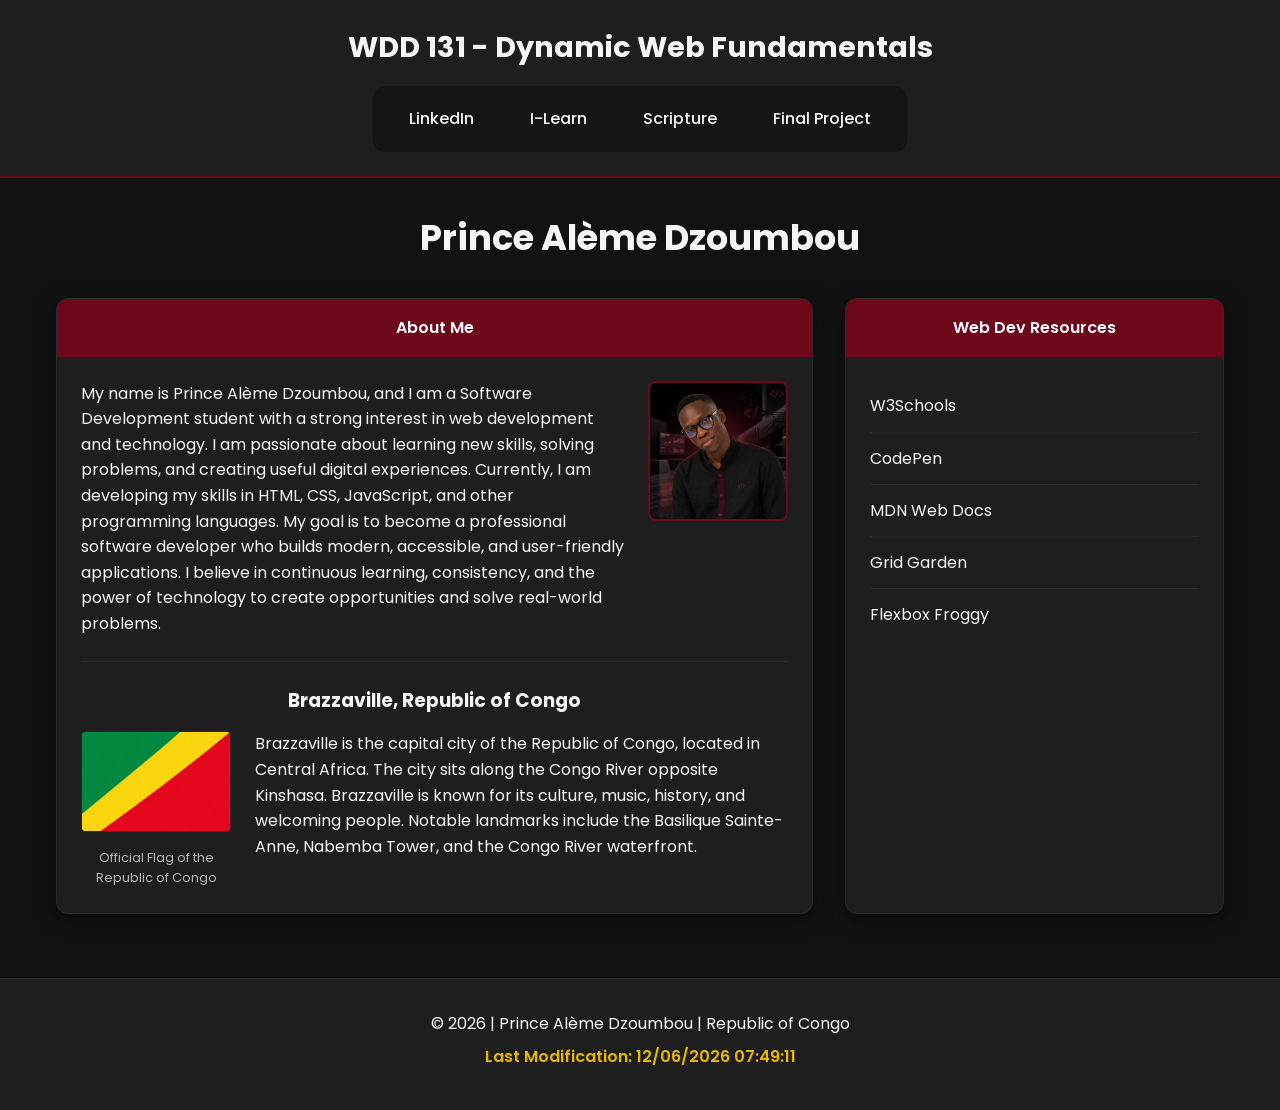
==== index.html @ 0f13c140 "Home Page" ====
<!DOCTYPE html>
<html lang="en">
<head>
    <meta charset="UTF-8">
    <meta name="viewport" content="width=device-width, initial-scale=1.0">

    <meta name="description" content="WDD 131 Dynamic Web Fundamentals Home Page">
    <meta name="author" content="Prince Alème Dzoumbou">

    <title>WDD 131 - Dynamic Web Fundamentals - Prince Alème Dzoumbou</title>

    <link rel="stylesheet" href="styles/base.css">
    <script src="scripts/getdates.js" defer></script>
</head>

<body>

    <header>
        <h1>
            <span id="course-title">WDD 131 - Dynamic Web Fundamentals</span>
        </h1>

        <nav>
            <a href="https://www.linkedin.com/" target="_blank">LinkedIn</a>
            <a href="https://byui.instructure.com/" target="_blank">I-Learn</a>
            <a href="https://www.churchofjesuschrist.org/study/scriptures" target="_blank">Scripture</a>
            <a href="#">Final Project</a>
        </nav>
    </header>

    <main class="container">

        <h2 class="profile-title">Prince Alème Dzoumbou</h2>

        <div class="grid-layout">

            <section class="card about-card">

                <div class="card-header">About Me</div>

                <div class="card-content">

                    <div class="bio-block">

                        <p>
                            My name is Prince Alème Dzoumbou, and I am a Software Development student
                            with a strong interest in web development and technology. I am passionate
                            about learning new skills, solving problems, and creating useful digital
                            experiences.

                            Currently, I am developing my skills in HTML, CSS, JavaScript, and other
                            programming languages. My goal is to become a professional software developer
                            who builds modern, accessible, and user-friendly applications.

                            I believe in continuous learning, consistency, and the power of technology
                            to create opportunities and solve real-world problems.
                        </p>

                        <img
                            src="./images/profile.webp"
                            alt="Portrait of Prince Alème Dzoumbou"
                            class="profile-img">
                    </div>

                    <hr>

                    <div class="location-block">

                        <h3>Brazzaville, Republic of Congo</h3>

                        <div class="location-details">

                            <figure class="flag-container">

                                <img
                                    src="images/flag.png"
                                    alt="Official flag of the Republic of Congo">

                                <figcaption>
                                    Official Flag of the Republic of Congo
                                </figcaption>

                            </figure>

                            <p>
                                Brazzaville is the capital city of the Republic of Congo, located in
                                Central Africa. The city sits along the Congo River opposite Kinshasa.
                                Brazzaville is known for its culture, music, history, and welcoming
                                people. Notable landmarks include the Basilique Sainte-Anne,
                                Nabemba Tower, and the Congo River waterfront.
                            </p>

                        </div>

                    </div>

                </div>

            </section>

            <aside class="card resources-card">

                <div class="card-header">Web Dev Resources</div>

                <div class="card-content">

                    <ul class="resources-list">

                        <li>
                            <a href="https://www.w3schools.com/" target="_blank">
                                W3Schools
                            </a>
                        </li>

                        <li>
                            <a href="https://codepen.io/" target="_blank">
                                CodePen
                            </a>
                        </li>

                        <li>
                            <a href="https://developer.mozilla.org/" target="_blank">
                                MDN Web Docs
                            </a>
                        </li>

                        <li>
                            <a href="https://cssgridgarden.com/" target="_blank">
                                Grid Garden
                            </a>
                        </li>

                        <li>
                            <a href="https://flexboxfroggy.com/" target="_blank">
                                Flexbox Froggy
                            </a>
                        </li>

                    </ul>

                </div>

            </aside>

        </div>

    </main>

    <footer>

        <p>
            © <span id="currentyear"></span> |
            Prince Alème Dzoumbou |
            Republic of Congo
        </p>

        <p id="lastModified"></p>

    </footer>

</body>
</html>
---- styles/base.css ----
@import url('https://fonts.googleapis.com/css2?family=Poppins:wght@300;400;600;700&display=swap');

:root {
    --bg-main: #121212;
    --bg-card: #1e1e1e;
    --primary-burgundy: #6d071a;
    --light-burgundy: #a31d3d;
    --text-main: #f5f5f5;
    --text-muted: #b3b3b3;
    --border-color: #2a2a2a;
    --radius: 12px;
    --transition: all .3s ease;
}

* {
    margin: 0;
    padding: 0;
    box-sizing: border-box;
}

html {
    scroll-behavior: smooth;
}

body {
    font-family: 'Poppins', sans-serif;
    background-color: var(--bg-main);
    color: var(--text-main);
    line-height: 1.6;
}

img {
    max-width: 100%;
    height: auto;
}

/* HEADER */

header {
    background-color: var(--bg-card);
    border-bottom: 2px solid var(--primary-burgundy);
    padding: 1.5rem 1rem;
    text-align: center;
}

header h1 {
    margin-bottom: 1rem;
    font-size: 1.8rem;
}

/* NAVIGATION */

nav {
    display: flex;
    justify-content: center;
    gap: 2rem;
    background-color: rgba(0, 0, 0, .3);
    padding: .75rem 1.5rem;
    border-radius: var(--radius);
    width: max-content;
    margin: auto;
}

nav a {
    text-decoration: none;
    color: var(--text-main);
    font-weight: 500;
    padding: .5rem .75rem;
    border-radius: 6px;
    transition: var(--transition);
}

nav a:hover {
    background-color: var(--primary-burgundy);
    color: white;
}

nav a:focus {
    outline: 2px solid white;
    outline-offset: 3px;
}

/* MAIN */

.container {
    max-width: 1200px;
    margin: 2rem auto;
    padding: 0 1rem;
}

.profile-title {
    text-align: center;
    margin-bottom: 2rem;
    font-size: 2.2rem;
}

.grid-layout {
    display: grid;
    grid-template-columns: 2fr 1fr;
    gap: 2rem;
}

/* CARDS */

.card {
    background-color: var(--bg-card);
    border: 1px solid var(--border-color);
    border-radius: var(--radius);
    overflow: hidden;
    box-shadow: 0 4px 20px rgba(0,0,0,.5);
    transition: transform .3s ease;
}

.card:hover {
    transform: translateY(-3px);
}

.card-header {
    background-color: var(--primary-burgundy);
    color: white;
    padding: 1rem;
    text-align: center;
    font-weight: 600;
}

.card-content {
    padding: 1.5rem;
}

/* ABOUT */

.bio-block {
    display: flex;
    gap: 1.5rem;
    align-items: flex-start;
}

.profile-img {
    width: 140px;
    border-radius: 8px;
    border: 2px solid var(--primary-burgundy);
}

hr {
    border: 0;
    height: 1px;
    background-color: var(--border-color);
    margin: 1.5rem 0;
}

/* COUNTRY */

.location-block h3 {
    text-align: center;
    margin-bottom: 1rem;
}

.location-details {
    display: flex;
    gap: 1.5rem;
}

.flag-container {
    width: 150px;
    flex-shrink: 0;
    text-align: center;
}

.flag-container img {
    border-radius: 4px;
    border: 1px solid var(--border-color);
}

figcaption {
    margin-top: .5rem;
    font-size: .8rem;
    color: var(--text-muted);
}

/* RESOURCES */

.resources-list {
    list-style: none;
}

.resources-list li {
    border-bottom: 1px solid var(--border-color);
}

.resources-list li:last-child {
    border-bottom: none;
}

.resources-list a {
    display: block;
    padding: .8rem 0;
    color: var(--text-main);
    text-decoration: none;
    transition: var(--transition);
}

.resources-list a:hover {
    color: var(--light-burgundy);
    padding-left: 6px;
}

.resources-list a:focus {
    outline: 2px solid white;
    outline-offset: 3px;
}

/* FOOTER */

footer {
    margin-top: 4rem;
    text-align: center;
    padding: 2rem 1rem;
    background-color: var(--bg-card);
    border-top: 1px solid var(--border-color);
}

footer p {
    margin-bottom: .5rem;
}

#lastModified {
    color: #e6b800;
    font-weight: 600;
}

/* MOBILE */

@media (max-width: 768px) {

    nav {
        flex-direction: column;
        width: 100%;
        gap: .5rem;
    }

    .grid-layout {
        grid-template-columns: 1fr;
    }

    .bio-block,
    .location-details {
        flex-direction: column;
        align-items: center;
        text-align: center;
    }
}
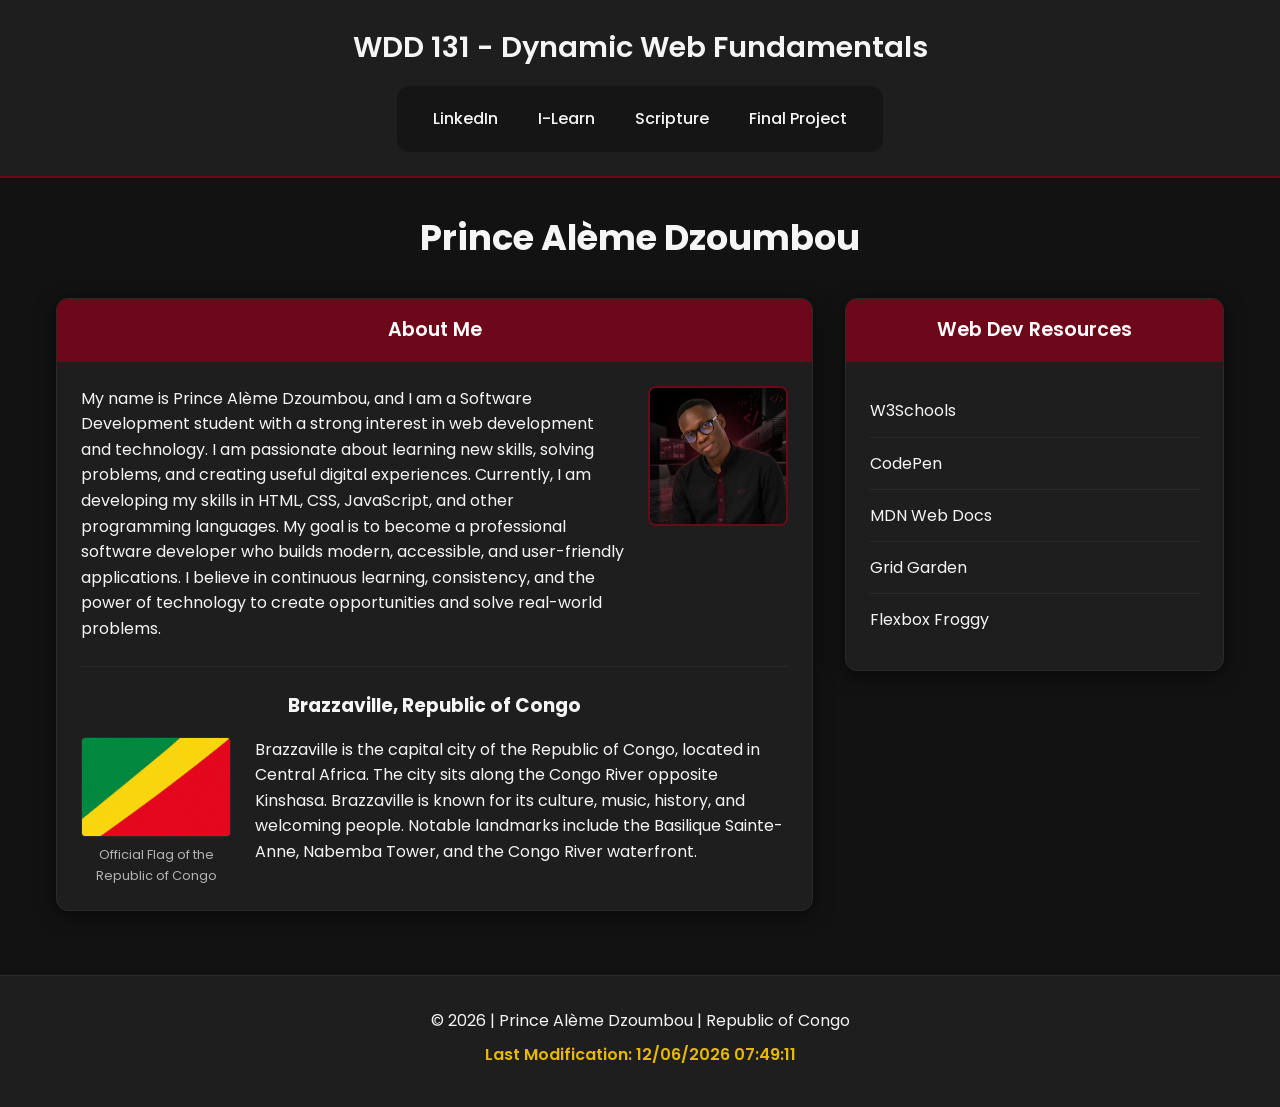
==== commit 8d3a2d48: "Home Page" ====
--- a/index.html
+++ b/index.html
@@ -4,62 +4,74 @@
     <meta charset="UTF-8">
     <meta name="viewport" content="width=device-width, initial-scale=1.0">
 
-    <meta name="description" content="WDD 131 Dynamic Web Fundamentals Home Page">
+    <meta name="description" content="Learn about Prince Alème Dzoumbou, a Software Development student from the Republic of Congo, and explore web development resources.">
     <meta name="author" content="Prince Alème Dzoumbou">
 
     <title>WDD 131 - Dynamic Web Fundamentals - Prince Alème Dzoumbou</title>
 
+    <link rel="preconnect" href="https://fonts.googleapis.com">
+    <link rel="preconnect" href="https://fonts.gstatic.com" crossorigin>
+    <link href="https://fonts.googleapis.com/css2?family=Poppins:wght@300;400;600;700&display=swap" rel="stylesheet">
+
     <link rel="stylesheet" href="styles/base.css">
+
     <script src="scripts/getdates.js" defer></script>
 </head>
 
 <body>
 
     <header>
-        <h1>
+        <p class="course-heading">
             <span id="course-title">WDD 131 - Dynamic Web Fundamentals</span>
-        </h1>
+        </p>
 
         <nav>
-            <a href="https://www.linkedin.com/" target="_blank">LinkedIn</a>
-            <a href="https://byui.instructure.com/" target="_blank">I-Learn</a>
-            <a href="https://www.churchofjesuschrist.org/study/scriptures" target="_blank">Scripture</a>
+            <a href="https://www.linkedin.com/" target="_blank" rel="noopener noreferrer">LinkedIn</a>
+            <a href="https://byui.instructure.com/" target="_blank" rel="noopener noreferrer">I-Learn</a>
+            <a href="https://www.churchofjesuschrist.org/study/scriptures" target="_blank" rel="noopener noreferrer">Scripture</a>
             <a href="#">Final Project</a>
         </nav>
     </header>
 
     <main class="container">
 
-        <h2 class="profile-title">Prince Alème Dzoumbou</h2>
+        <h1 class="profile-title">Prince Alème Dzoumbou</h1>
 
         <div class="grid-layout">
 
             <section class="card about-card">
 
-                <div class="card-header">About Me</div>
+                <h2 class="card-header">About Me</h2>
 
                 <div class="card-content">
 
                     <div class="bio-block">
 
                         <p>
-                            My name is Prince Alème Dzoumbou, and I am a Software Development student
-                            with a strong interest in web development and technology. I am passionate
-                            about learning new skills, solving problems, and creating useful digital
-                            experiences.
+                            My name is Prince Alème Dzoumbou, and I am a Software
+                            Development student with a strong interest in web
+                            development and technology. I am passionate about
+                            learning new skills, solving problems, and creating
+                            useful digital experiences.
 
-                            Currently, I am developing my skills in HTML, CSS, JavaScript, and other
-                            programming languages. My goal is to become a professional software developer
-                            who builds modern, accessible, and user-friendly applications.
+                            Currently, I am developing my skills in HTML, CSS,
+                            JavaScript, and other programming languages. My goal
+                            is to become a professional software developer who
+                            builds modern, accessible, and user-friendly applications.
 
-                            I believe in continuous learning, consistency, and the power of technology
-                            to create opportunities and solve real-world problems.
+                            I believe in continuous learning, consistency, and
+                            the power of technology to create opportunities and
+                            solve real-world problems.
                         </p>
 
                         <img
-                            src="./images/profile.webp"
+                            src="images/profile.webp"
                             alt="Portrait of Prince Alème Dzoumbou"
-                            class="profile-img">
+                            class="profile-img"
+                            width="140"
+                            height="140"
+                        >
+
                     </div>
 
                     <hr>
@@ -74,7 +86,9 @@
 
                                 <img
                                     src="images/flag.png"
-                                    alt="Official flag of the Republic of Congo">
+                                    alt="Official flag of the Republic of Congo"
+                                    width="150"
+                                >
 
                                 <figcaption>
                                     Official Flag of the Republic of Congo
@@ -83,11 +97,13 @@
                             </figure>
 
                             <p>
-                                Brazzaville is the capital city of the Republic of Congo, located in
-                                Central Africa. The city sits along the Congo River opposite Kinshasa.
-                                Brazzaville is known for its culture, music, history, and welcoming
-                                people. Notable landmarks include the Basilique Sainte-Anne,
-                                Nabemba Tower, and the Congo River waterfront.
+                                Brazzaville is the capital city of the Republic
+                                of Congo, located in Central Africa. The city
+                                sits along the Congo River opposite Kinshasa.
+                                Brazzaville is known for its culture, music,
+                                history, and welcoming people. Notable landmarks
+                                include the Basilique Sainte-Anne, Nabemba Tower,
+                                and the Congo River waterfront.
                             </p>
 
                         </div>
@@ -98,40 +114,40 @@
 
             </section>
 
-            <aside class="card resources-card">
+            <section class="card resources-card">
 
-                <div class="card-header">Web Dev Resources</div>
+                <h2 class="card-header">Web Dev Resources</h2>
 
                 <div class="card-content">
 
                     <ul class="resources-list">
 
                         <li>
-                            <a href="https://www.w3schools.com/" target="_blank">
+                            <a href="https://www.w3schools.com/" target="_blank" rel="noopener noreferrer">
                                 W3Schools
                             </a>
                         </li>
 
                         <li>
-                            <a href="https://codepen.io/" target="_blank">
+                            <a href="https://codepen.io/" target="_blank" rel="noopener noreferrer">
                                 CodePen
                             </a>
                         </li>
 
                         <li>
-                            <a href="https://developer.mozilla.org/" target="_blank">
+                            <a href="https://developer.mozilla.org/" target="_blank" rel="noopener noreferrer">
                                 MDN Web Docs
                             </a>
                         </li>
 
                         <li>
-                            <a href="https://cssgridgarden.com/" target="_blank">
+                            <a href="https://cssgridgarden.com/" target="_blank" rel="noopener noreferrer">
                                 Grid Garden
                             </a>
                         </li>
 
                         <li>
-                            <a href="https://flexboxfroggy.com/" target="_blank">
+                            <a href="https://flexboxfroggy.com/" target="_blank" rel="noopener noreferrer">
                                 Flexbox Froggy
                             </a>
                         </li>
@@ -140,7 +156,7 @@
 
                 </div>
 
-            </aside>
+            </section>
 
         </div>
 
--- a/styles/base.css
+++ b/styles/base.css
@@ -1,5 +1,3 @@
-@import url('https://fonts.googleapis.com/css2?family=Poppins:wght@300;400;600;700&display=swap');
-
 :root {
     --bg-main: #121212;
     --bg-card: #1e1e1e;
@@ -9,8 +7,9 @@
     --text-muted: #b3b3b3;
     --border-color: #2a2a2a;
     --radius: 12px;
-    --transition: all .3s ease;
-}
+    --transition: all 0.3s ease;
+}
+
 
 * {
     margin: 0;
@@ -22,8 +21,9 @@
     scroll-behavior: smooth;
 }
 
+
 body {
-    font-family: 'Poppins', sans-serif;
+    font-family: "Poppins", sans-serif;
     background-color: var(--bg-main);
     color: var(--text-main);
     line-height: 1.6;
@@ -34,7 +34,7 @@
     height: auto;
 }
 
-/* HEADER */
+/*HEADER*/
 
 header {
     background-color: var(--bg-card);
@@ -43,21 +43,25 @@
     text-align: center;
 }
 
-header h1 {
+.course-heading {
     margin-bottom: 1rem;
     font-size: 1.8rem;
-}
-
-/* NAVIGATION */
+    font-weight: 600;
+}
+
+/*NAVBAR*/
 
 nav {
     display: flex;
     justify-content: center;
-    gap: 2rem;
-    background-color: rgba(0, 0, 0, .3);
-    padding: .75rem 1.5rem;
+    align-items: center;
+    flex-wrap: wrap;
+    gap: 1rem;
+    background-color: rgba(0, 0, 0, 0.3);
+    padding: 0.75rem 1.5rem;
     border-radius: var(--radius);
-    width: max-content;
+    width: fit-content;
+    max-width: 100%;
     margin: auto;
 }
 
@@ -65,22 +69,26 @@
     text-decoration: none;
     color: var(--text-main);
     font-weight: 500;
-    padding: .5rem .75rem;
+    padding: 0.5rem 0.75rem;
     border-radius: 6px;
     transition: var(--transition);
 }
 
 nav a:hover {
     background-color: var(--primary-burgundy);
-    color: white;
-}
-
-nav a:focus {
-    outline: 2px solid white;
+    color: #ffffff;
+}
+
+nav a:focus-visible {
+    outline: 2px solid #ffffff;
     outline-offset: 3px;
 }
 
-/* MAIN */
+/*MAIN*/
+
+main {
+    width: 100%;
+}
 
 .container {
     max-width: 1200px;
@@ -94,21 +102,24 @@
     font-size: 2.2rem;
 }
 
+/*CSS GRID LAYOUT*/
+
 .grid-layout {
     display: grid;
     grid-template-columns: 2fr 1fr;
     gap: 2rem;
-}
-
-/* CARDS */
+    align-items: start;
+}
+
+/*CARDS*/
 
 .card {
     background-color: var(--bg-card);
     border: 1px solid var(--border-color);
     border-radius: var(--radius);
     overflow: hidden;
-    box-shadow: 0 4px 20px rgba(0,0,0,.5);
-    transition: transform .3s ease;
+    box-shadow: 0 4px 20px rgba(0, 0, 0, 0.5);
+    transition: transform 0.3s ease;
 }
 
 .card:hover {
@@ -117,9 +128,10 @@
 
 .card-header {
     background-color: var(--primary-burgundy);
-    color: white;
+    color: #ffffff;
     padding: 1rem;
     text-align: center;
+    font-size: 1.2rem;
     font-weight: 600;
 }
 
@@ -127,7 +139,7 @@
     padding: 1.5rem;
 }
 
-/* ABOUT */
+/*ABOUT ME*/
 
 .bio-block {
     display: flex;
@@ -135,11 +147,19 @@
     align-items: flex-start;
 }
 
+.bio-block p {
+    flex: 1;
+}
+
 .profile-img {
     width: 140px;
+    height: auto;
     border-radius: 8px;
     border: 2px solid var(--primary-burgundy);
-}
+    flex-shrink: 0;
+}
+
+/*DIVIDER*/
 
 hr {
     border: 0;
@@ -148,7 +168,7 @@
     margin: 1.5rem 0;
 }
 
-/* COUNTRY */
+/*COUNTRY*/
 
 .location-block h3 {
     text-align: center;
@@ -158,6 +178,11 @@
 .location-details {
     display: flex;
     gap: 1.5rem;
+    align-items: flex-start;
+}
+
+.location-details > p {
+    flex: 1;
 }
 
 .flag-container {
@@ -167,17 +192,20 @@
 }
 
 .flag-container img {
+    display: block;
+    width: 100%;
+    height: auto;
     border-radius: 4px;
     border: 1px solid var(--border-color);
 }
 
 figcaption {
-    margin-top: .5rem;
-    font-size: .8rem;
+    margin-top: 0.5rem;
+    font-size: 0.8rem;
     color: var(--text-muted);
 }
 
-/* RESOURCES */
+/*WEB DEVELOPMENT RESOURCES*/
 
 .resources-list {
     list-style: none;
@@ -193,7 +221,7 @@
 
 .resources-list a {
     display: block;
-    padding: .8rem 0;
+    padding: 0.8rem 0;
     color: var(--text-main);
     text-decoration: none;
     transition: var(--transition);
@@ -204,12 +232,12 @@
     padding-left: 6px;
 }
 
-.resources-list a:focus {
-    outline: 2px solid white;
+.resources-list a:focus-visible {
+    outline: 2px solid #ffffff;
     outline-offset: 3px;
 }
 
-/* FOOTER */
+/*FOOTER*/
 
 footer {
     margin-top: 4rem;
@@ -220,7 +248,7 @@
 }
 
 footer p {
-    margin-bottom: .5rem;
+    margin-bottom: 0.5rem;
 }
 
 #lastModified {
@@ -228,14 +256,16 @@
     font-weight: 600;
 }
 
-/* MOBILE */
+/*RESPONSIVE */
 
 @media (max-width: 768px) {
 
-    nav {
-        flex-direction: column;
-        width: 100%;
-        gap: .5rem;
+    .container {
+        margin: 1.5rem auto;
+    }
+
+    .profile-title {
+        font-size: 1.8rem;
     }
 
     .grid-layout {
@@ -248,4 +278,34 @@
         align-items: center;
         text-align: center;
     }
+
+    .profile-img {
+        width: 140px;
+    }
+
+    .flag-container {
+        width: 150px;
+    }
+
+    nav {
+        width: 100%;
+        gap: 0.5rem;
+    }
+
+}
+
+@media (max-width: 480px) {
+
+    .course-heading {
+        font-size: 1.3rem;
+    }
+
+    .card-content {
+        padding: 1rem;
+    }
+
+    nav a {
+        padding: 0.5rem;
+    }
+
 }
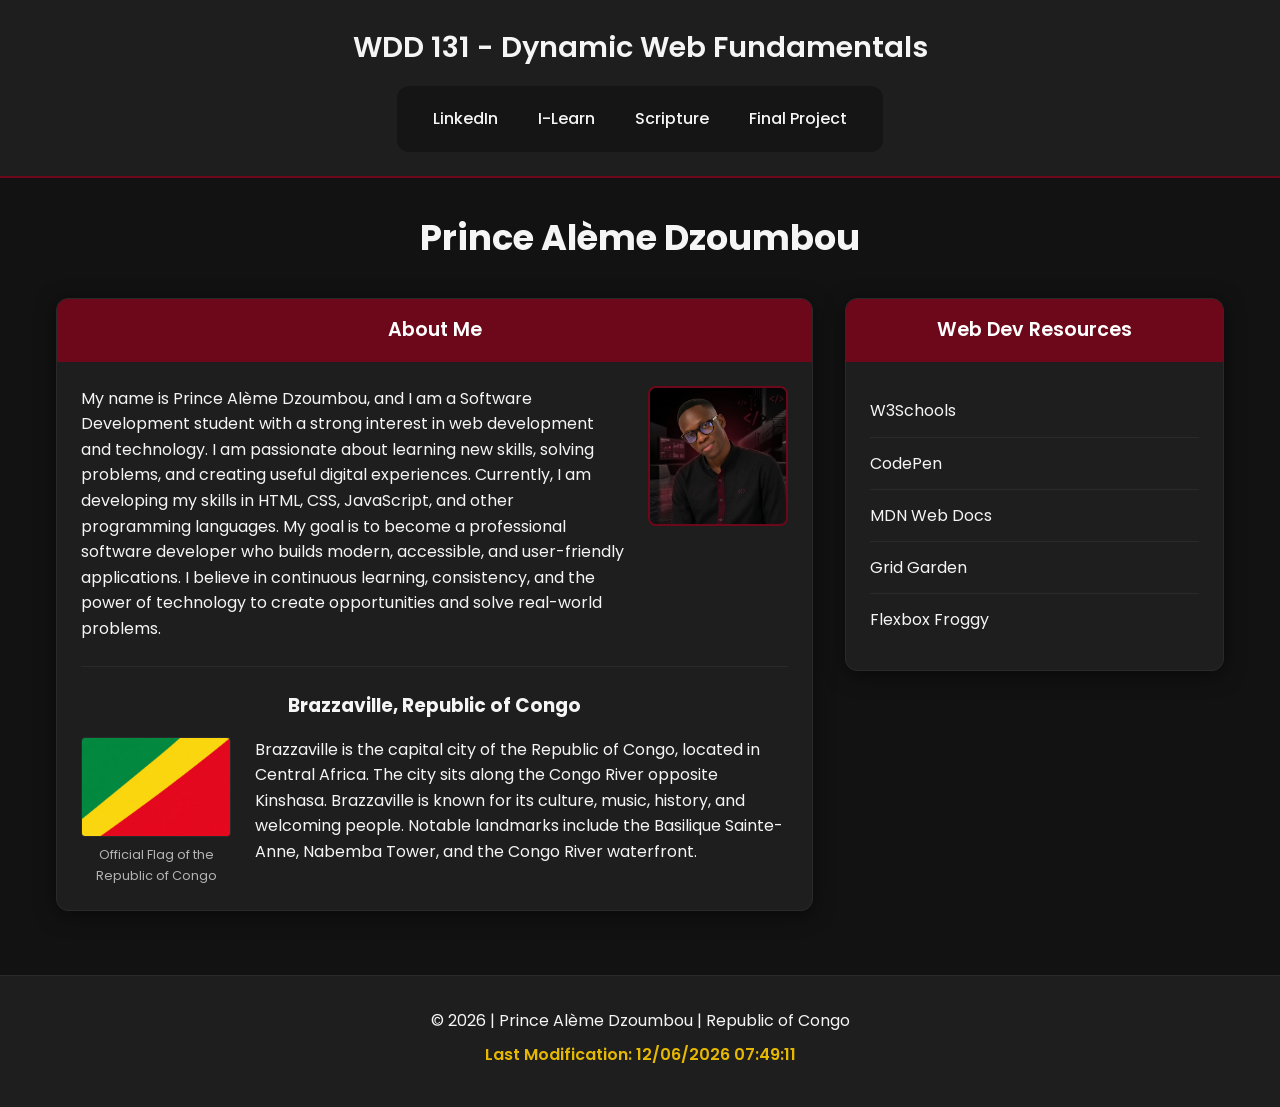
==== commit fc6f61cb: "Home Page" ====
--- a/index.html
+++ b/index.html
@@ -85,7 +85,7 @@
                             <figure class="flag-container">
 
                                 <img
-                                    src="images/flag.png"
+                                    src="images/flag.jpg"
                                     alt="Official flag of the Republic of Congo"
                                     width="150"
                                 >
